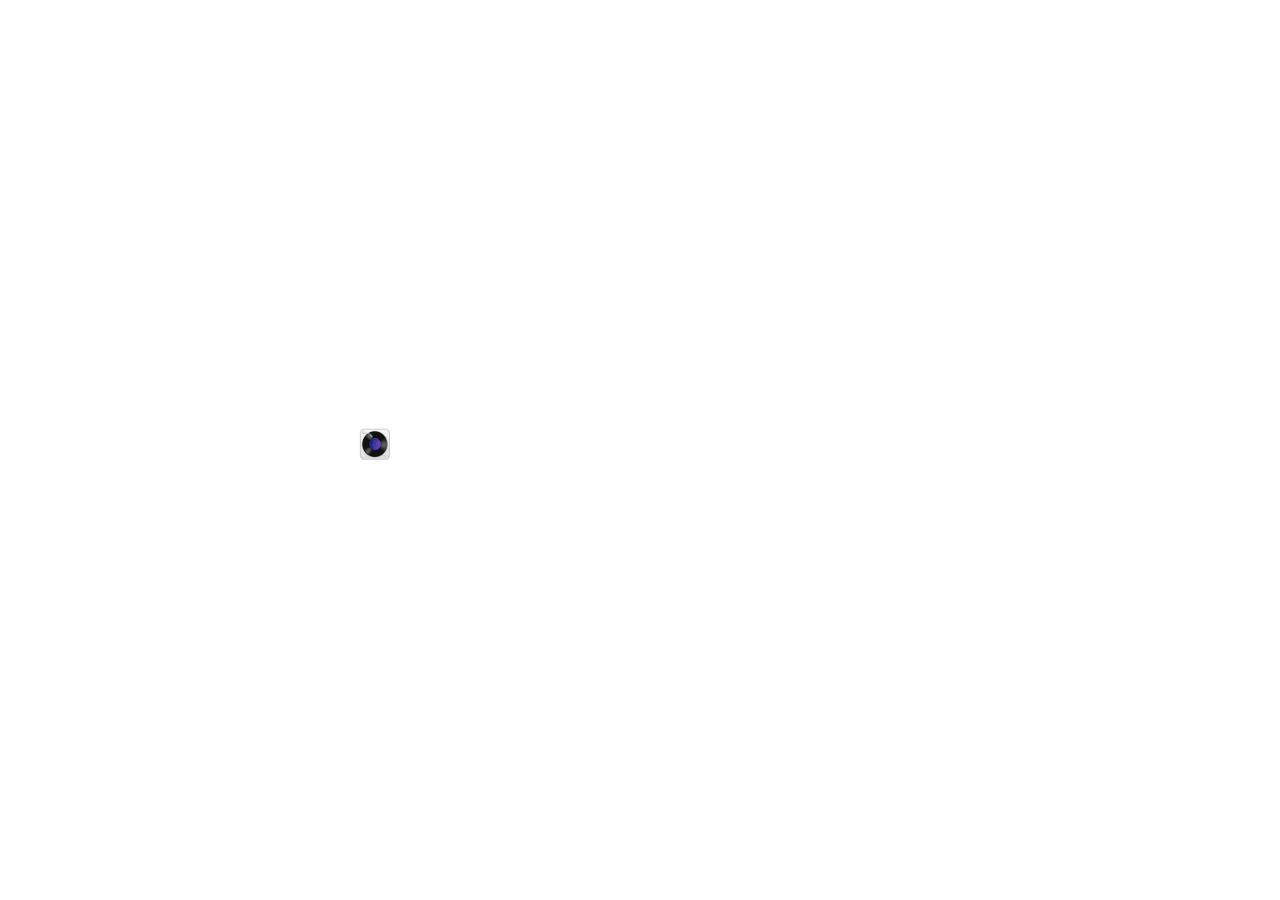
==== index.html @ 24d84445 "所得到的" ====
<!DOCTYPE html>
<html>
<head lang="en">
    <meta charset="UTF-8">
    <title>奏响X乐章 开启美好生活</title>
    <meta name="description" content="东风标致X008盛会 福利由你开启" />
    <meta name="viewport" content="width=device-width, initial-scale=1.0, maximum-scale=1.0, user-scalable=0,shrink-to-fit=no">
    <meta content="yes" name="apple-mobile-web-app-capable">
    <meta content="black" name="apple-mobile-web-app-status-bar-style">
    <meta content="telephone=no" name="format-detection">
    <meta name="msapplication-tap-highlight" content="no">
    <link rel="stylesheet" href="css/styleV02.min.css"/>
    <script>
        document.addEventListener("WeixinJSBridgeReady", function () {
            audioAutoPlay('musicStar');
        }, false);
    </script>
</head>
<body>
<img src="img/share-icon.jpg" style="width:0;height:0;position: absolute;left:0;top:0;" />
<div class="page-landscape" id="page-landscape">
    <h3>竖屏体验更佳！</h3>
</div>
<div id="page-box" class="page-box">
    <div id="animation_container" style="background-color:rgba(255, 255, 255, 1.00); ">
        <canvas id="canvas" width="" height="" style="position: absolute; display: block; background-color:rgba(255, 255, 255, 1.00);"></canvas>
        <div id="dom_overlay_container" style="pointer-events:none; overflow:hidden; width:750px; height:1206px; position: absolute; left: 0px; top: 0px; display: block;">
        </div>
    </div>
    <div class="page01" id="page01">
        <!--上面文字-->
        <div class="page-title" id="page-title">
            <img src="img/text.png" class="page01-title01" alt=""/>
            <em></em>
            <img src="img/text001.png" class="page01-title02 page01-title" alt=""/>
            <img src="img/text002.png" class="page01-title03 page01-title" alt=""/>
            <img src="img/text003.png" class="page01-title04 page01-title" alt=""/>
        </div>
        <!--大背景图-->
        <img src="img/x-p.png" alt=""  class="bgpuzzle" id="bgpuzzle" />
        <!--小装饰块-->
        <img src="img/p-left-no01.png" class="p-left-no01" alt=""/>
        <img src="img/p-left-no02.png" class="p-left-no02" alt=""/>
        <img src="img/p-left-01.png" class="p-left-01" alt=""/>
        <img src="img/p-left-02.png" class="p-left-02" alt=""/>
        <img src="img/p-right-no01.png" class="p-right-no01" alt=""/>
        <img src="img/p-right-01.png" class="p-right-01" alt=""/>
        <!--小块白色遮罩-->
        <img src="img/b-bg01.png" class="b-bg01" id="puzzle01" alt=""/>
        <img src="img/b-bg02.png" class="b-bg02" id="puzzle02" alt=""/>
        <img src="img/b-bg03.png" class="b-bg03" id="puzzle03" alt=""/>
        <!--底部文字-->
        <div class="bottom-title" id="bottom-title">
            <h2>向上拖拽完成拼图</h2>
            <p>美好乐章将为你唱响</p>
        </div>
        <!--小手-->
        <img src="img/hand.png" class="hand" alt=""/>
        <!--可拖动小块-->
        <img src="img/p-big-01.png" class="record01" id="moveicon01"/>
        <img src="img/p-big-02.png" class="record02" id="moveicon02"/>
        <img src="img/p-big-03.png" class="record03" id="moveicon03"/>

    </div>
    <!--活动信息页-->
    <div class="ending" id="ending">
        <img src="img/gogogo.jpg" alt="" class="go-bg"/>
        <img src="img/three.png" alt="" class="three"/>
        <img src="img/write0101.png" alt="" class="write01"/>
        <img src="img/write020202.png" alt="" class="write02"/>
        <img src="img/write0303.png" alt="" class="write03"/>
        <img src="img/join.png" alt="" class="join" id="join"/>
    </div>
    <!--注册页-->
    <div class="userEnd" id="userEnd">
        <div  class="userInfo-box" >
            <div class="input-title"><i><span>好</span>礼相送！预约试驾</i></div>
            <p class="userInfo-tip">即日起至2017年4月30日，凡在线成功填写预约试驾表单的用户，即有机会赢取精美好礼一份！</p>
            <img src="img/prize-img.png" alt="" />
            <ul class="input-form">
                <li>
                    <span class="firstspan">姓名</span>
                    <input type="text" id="username" name="username" placeholder="姓名"  maxlength=10 minlength=2 required="required" />
                </li>
                <li>
                    <span class="firstspan">手机</span>
                    <input type="tel" id="phone" name="phone" placeholder="手机" required="required" />
                </li>
                <li>
                    <span>试驾车型</span>
                    <select name="cartype" id="cartype">
                        <option value="-1">选择车型</option>
                        <option value="61">4008</option>
                        <option value="62">3008</option>
                        <option value="63">2008</option>
                    </select>
                    <em class="select-icon"></em>
                </li>
                <li class="province-city">
                    <select id="ddlProvince" name="ddlProvince" class="ddlProvince" title="省/00" >
                        <option value="-1">选择省份</option>
                    </select>
                    <em class="select-icon select-province"></em>
                    <select id="ddlCity" name="ddlCity" class="ddlCity">
                        <option value="-1">选择城市</option>
                    </select>
                    <em class="select-icon"></em>
                </li>
                <li>
                    <span>经销商</span>
                    <select id="agency" name="agency" >
                        <option value="-1">选择经销商</option>
                    </select>
                    <em class="select-icon"></em>
                </li>
            </ul>
            <div class="btn-userInfo"><p  id="btn-userInfo" >提&nbsp;&nbsp;&nbsp;交</p></div>
            <a id="rule-icon" >发奖及售后说明</a>
        </div>
        <div class="userInfo" id="actionRules">
            <div  class="action-rules">
                <span class="close"></span>
                <h2>发奖及售后说明:</h2>
                <h4>
                    1、即日起至2017年4月30日，预约试驾，填写完整个人信息，即有机会获得精美礼品，数量有限，发完为止。获奖名单在活动结束后统一公布，敬请期待。<br/>
                    2、所有礼品为电子卡，自活动结束之日起，60个工作日内以短信方式统一发放，还请务必填写真实姓名、联系电话，以便活动后发放电子兑换码。<br/>
                    3、活动结束后行圆汽车将与获奖网友联系，届时请您与我们核实获奖信息（获奖人姓名、手机号码）。<br/>
                    4、若活动结束后的60个工作日内，无法联系到您，且则视为您主动放弃获奖资格，奖品亦不予保留。<br/>
                    5、最终解私权归行圆汽车所有，如有疑问，请邮件至Service1@xingyuanauto.com邮箱，我们会第一时间为您解答。<br/>
                </h4>
            </div>
        </div>
        <div class="userInfo" id="prizeResult">
            <div class="prize-result">
                <span class="close"></span>
                <div class="prize-result-info">
                    <h1 class="notGet"><i>感谢您参与东风标致X008 SUV盛会活动</i></h1>
                    <p></p>
                </div>
            </div>
        </div>
        <div class="next-slide-icon" ></div>
    </div>
    <div class="btn-music open-music">
        <img src="img/music-open.png" class="open music" style="display: block;"/>
        <img src="img/music-close.png" class="clock music" style="display: none;"/>
    </div>
    <div class="load-page" id="loadingPage">
        <div class="img-load-now">
            <!--加载动画-->
            <div class="loading"></div>
            <div class="mask"><span id="img-loading-txt"></span></div>
        </div>
    </div>
</div>
<!--音乐-->
<audio src="video/startmusic.mp3" id="musicStar"  loop="loop" preload="auto" autoplay="autoplay"></audio>
<!--<audio src="video/FlyBoy000.mp3" id="musicEnd"  loop="loop" preload="auto" ></audio>-->
<audio src="video/game02.mp3" id="musicGame" preload="auto" ></audio>
<script src="js/jquery-1.8.3.min.js"></script>
<script src="js/createjs.js"></script>
<script src="js/yongle.js"></script>
<script src="js/init.min.js"></script>
<script src="js/city_dealer.js"></script>
<script src="js/province.min.js"></script>
<script src="js/style.js"></script>
<script src="https://h5.xingyuanauto.com/weixin_serve/jssdk/js/jweixin-1.0.0.js"></script>
<script src="js/wx_share.js"></script>
<script>
    function audioAutoPlay(id){
        var audio = document.getElementById(id),
                play = function(){
                    audio.play();
                    document.removeEventListener("touchstart",play, false);
                };
        audio.play();
        document.addEventListener("touchstart",play, false);
    }

    function gamePlay(){
        var musicGame = $('#musicGame')[0];
        musicGame.volume=0;
        musicGame.muted=true;
        var play = function(){
                    musicGame.play();
                    document.removeEventListener("touchstart",play, false);
                };
        musicGame.volume=0;
        musicGame.muted=true;
        musicGame.play();
        document.addEventListener("touchstart",play, false);
    }
    gamePlay();
    var isAppInside=/micromessenger/i.test(navigator.userAgent.toLowerCase())||/yixin/i.test(navigator.userAgent.toLowerCase());

</script>
</body>
</html>
---- css/styleV02.min.css ----
html,body,div,span,applet,object,iframe,h1,h2,h3,h4,h5,h6,p,blockquote,pre,a,abbr,acronym,address,big,cite,code,del,dfn,em,img,ins,kbd,q,s,samp,small,strike,strong,sub,sup,tt,var,b,u,i,center,dl,dt,dd,ol,ul,li,fieldset,form,label,legend,table,caption,tbody,tfoot,thead,tr,th,td,article,aside,canvas,details,embed,figure,figcaption,footer,header,menu,nav,output,ruby,section,summary,time,mark,audio,video{margin:0;padding:0;border:0;font:inherit;}body{font-family:Arial,"STHeiti",Helvetica,sans-serif;background:#fff;font-size:14px;height:100%;max-width:750px;min-width:20pc;line-height:1.5;-webkit-tap-highlight-color:transparent;}table{border-collapse:collapse;border-spacing:0;}fieldset,img{border:0;}legend{display:none;}address,caption,cite,code,dfn,em,strong,th,var{font-style:normal;font-weight:normal;}ol,ul{list-style:none;}caption,th{text-align:left;}h1,h2,h3,h4,h5,h6{font-size:100%;font-weight:normal;}q:before,q:after{content:'';}abbr,acronym{border:0;}html{-webkit-text-size-adjust:none;width:100%;height:100%;}input[type="text"],input[type="button"],input[type="submit"],input[type="search"]{-webkit-appearance:none;border-radius:0;}html,body{position:relative;color:#333;}.page-box{width:100%;height:100%;overflow:hidden;position:relative;background:#fff;}.load-page{width:100%;height:100%;position:absolute;left:0;top:0;z-index:999;background-color:#fff;}.load-page .img-load-now{width:1.89333333rem;height:2.66666667rem;position:absolute;left:50%;top:50%;transform:translate(-50%,-50%);-webkit-transform:translate(-50%,-50%);text-align:center;}.load-page .img-load-now .loading{background-image:url(../img/loading.gif);background-size:1.89333333rem 1.90666667rem;width:1.89333333rem;height:1.90666667rem;margin-bottom:.26666667rem;}.load-page .img-load-now span{font-size:.29333333rem;}.page-landscape{width:100%;height:100%;position:absolute;left:0;top:0;background:#fff;display:none;}.page-landscape h3{font-size:.42666667rem;text-align:center;position:absolute;left:50%;top:50%;transform:translate(-50%,-50%);-webkit-transform:translate(-50%,-50%);}.btn-music{width:.88rem;height:.88rem;background:rgba(0,0,0,0.3);border-radius:50%;position:absolute;top:1.52rem;right:.48rem;z-index:999;}.music{width:100%;height:100%;}@-webkit-keyframes music-btn{form{-webkit-transform:rotateZ(0deg);transform:rotateZ(0deg);}to{-webkit-transform:rotateZ(360deg);transform:rotateZ(360deg);}}@keyframes music-btn{form{-webkit-transform:rotateZ(0deg);transform:rotateZ(0deg);}to{-webkit-transform:rotateZ(360deg);transform:rotateZ(360deg);}}.ending{background:#1a1f20;width:100%;height:100%;position:absolute;left:0;top:0;display:none;}.ending .go-bg{width:100%;height:8.89333333rem;position:absolute;left:0;top:0;}.ending .three{width:8.33333333rem;height:.65333333rem;position:absolute;left:.83333333rem;bottom:10.22666667rem;opacity:0;}.ending img.three-show{animation:threeShow .4s ease-in forwards;-webkit-animation:threeShow .4s ease-in forwards;}@keyframes threeShow{0%{opacity:0;}100%{opacity:1;}}.ending .write01{width:8.16rem;height:1.94666667rem;position:absolute;left:.92rem;bottom:8.28rem;opacity:0;}.ending .write02{width:8.16rem;height:2.36rem;position:absolute;left:.92rem;bottom:5.70666667rem;opacity:0;}.ending .write03{width:8.16rem;height:3.34666667rem;position:absolute;left:.92rem;bottom:2.13333333rem;opacity:0;}.ending .write01-fadeIn{animation:fadeIn .7s ease .4s forwards;-webkit-animation:fadeIn .7s ease .4s forwards;}.ending .write02-fadeIn{animation:fadeIn .8s ease .6s forwards;-webkit-animation:fadeIn .8s ease .6s forwards;}.ending .write03-fadeIn{animation:fadeIn .8s ease .95s forwards;-webkit-animation:fadeIn .8s ease .95s forwards;}@keyframes fadeIn{0%,60%,75%,90%,100%{-webkit-transition-timing-function:cubic-bezier(0.215,0.61,0.355,1);transition-timing-function:cubic-bezier(0.215,0.61,0.355,1);}0%{opacity:0;-webkit-transform:translate(20rem,0);transform:translate(20rem,0);}60%{opacity:1;-webkit-transform:translate(-0.66666667rem,0);transform:translate(-0.66666667rem,0);}75%{-webkit-transform:translate(0.26666667rem,0);transform:translate(0.26666667rem,0);}90%{-webkit-transform:translate(-0.13333333rem,0);transform:translate(-0.13333333rem,0);}100%{opacity:1;-webkit-transform:none;-ms-transform:none;transform:none;}}@-webkit-keyframes fadeIn{0%,60%,75%,90%,100%{-webkit-transition-timing-function:cubic-bezier(0.215,0.61,0.355,1);transition-timing-function:cubic-bezier(0.215,0.61,0.355,1);}0%{opacity:0;-webkit-transform:translate(20rem,0);transform:translate(20rem,0);}60%{opacity:1;-webkit-transform:translate(-0.66666667rem,0);transform:translate(-0.66666667rem,0);}75%{-webkit-transform:translate(0.26666667rem,0);transform:translate(0.26666667rem,0);}90%{-webkit-transform:translate(-0.13333333rem,0);transform:translate(-0.13333333rem,0);}100%{opacity:1;-webkit-transform:none;-ms-transform:none;transform:none;}}@-moz-keyframes fadeIn{0%,60%,75%,90%,100%{-webkit-transition-timing-function:cubic-bezier(0.215,0.61,0.355,1);transition-timing-function:cubic-bezier(0.215,0.61,0.355,1);}0%{opacity:0;-webkit-transform:translate(20rem,0);transform:translate(20rem,0);}60%{opacity:1;-webkit-transform:translate(-0.66666667rem,0);transform:translate(-0.66666667rem,0);}75%{-webkit-transform:translate(0.26666667rem,0);transform:translate(0.26666667rem,0);}90%{-webkit-transform:translate(-0.13333333rem,0);transform:translate(-0.13333333rem,0);}100%{opacity:1;-webkit-transform:none;-ms-transform:none;transform:none;}}@-o-keyframes fadeIn{0%,60%,75%,90%,100%{-webkit-transition-timing-function:cubic-bezier(0.215,0.61,0.355,1);transition-timing-function:cubic-bezier(0.215,0.61,0.355,1);}0%{opacity:0;-webkit-transform:translate(20rem,0);transform:translate(20rem,0);}60%{opacity:1;-webkit-transform:translate(-0.66666667rem,0);transform:translate(-0.66666667rem,0);}75%{-webkit-transform:translate(0.26666667rem,0);transform:translate(0.26666667rem,0);}90%{-webkit-transform:translate(-0.13333333rem,0);transform:translate(-0.13333333rem,0);}100%{opacity:1;-webkit-transform:none;-ms-transform:none;transform:none;}}.ending .join{width:4.74666667rem;height:1.33333333rem;position:absolute;left:2.62666667rem;bottom:.61333333rem;opacity:0;}.ending .join-bounceIn{animation:bounceIn .5s ease 1.6s forwards;-webkit-animation:bounceIn .5s ease 1.6s forwards;}.ending .join-click{opacity:1;animation:joinClick 4s ease infinite;-webkit-animation:joinClick 4s ease infinite;}@keyframes bounceIn{0%,20%,40%,60%,80%,100%{-webkit-transition-timing-function:cubic-bezier(0.215,0.61,0.355,1);transition-timing-function:cubic-bezier(0.215,0.61,0.355,1);}0%{opacity:0;-webkit-transform:scale(0.3);transform:scale(0.3);}20%{-webkit-transform:scale(1.1);transform:scale(1.1);}40%{-webkit-transform:scale(0.9);transform:scale(0.9);}60%{opacity:1;-webkit-transform:scale(1.03);transform:scale(1.03);}80%{-webkit-transform:scale(0.97);transform:scale(0.97);}100%{opacity:1;-webkit-transform:scale(1);transform:scale(1);}}@-webkit-keyframes bounceIn{0%,20%,40%,60%,80%,100%{-webkit-transition-timing-function:cubic-bezier(0.215,0.61,0.355,1);transition-timing-function:cubic-bezier(0.215,0.61,0.355,1);}0%{opacity:0;-webkit-transform:scale(0.3);transform:scale(0.3);}20%{-webkit-transform:scale(1.1);transform:scale(1.1);}40%{-webkit-transform:scale(0.9);transform:scale(0.9);}60%{opacity:1;-webkit-transform:scale(1.03);transform:scale(1.03);}80%{-webkit-transform:scale(0.97);transform:scale(0.97);}100%{opacity:1;-webkit-transform:scale(1);transform:scale(1);}}@-moz-keyframes bounceIn{0%,20%,40%,60%,80%,100%{-webkit-transition-timing-function:cubic-bezier(0.215,0.61,0.355,1);transition-timing-function:cubic-bezier(0.215,0.61,0.355,1);}0%{opacity:0;-webkit-transform:scale(0.3);transform:scale(0.3);}20%{-webkit-transform:scale(1.1);transform:scale(1.1);}40%{-webkit-transform:scale(0.9);transform:scale(0.9);}60%{opacity:1;-webkit-transform:scale(1.03);transform:scale(1.03);}80%{-webkit-transform:scale(0.97);transform:scale(0.97);}100%{opacity:1;-webkit-transform:scale(1);transform:scale(1);}}@-o-keyframes bounceIn{0%,20%,40%,60%,80%,100%{-webkit-transition-timing-function:cubic-bezier(0.215,0.61,0.355,1);transition-timing-function:cubic-bezier(0.215,0.61,0.355,1);}0%{opacity:0;-webkit-transform:scale(0.3);transform:scale(0.3);}20%{-webkit-transform:scale(1.1);transform:scale(1.1);}40%{-webkit-transform:scale(0.9);transform:scale(0.9);}60%{opacity:1;-webkit-transform:scale(1.03);transform:scale(1.03);}80%{-webkit-transform:scale(0.97);transform:scale(0.97);}100%{opacity:1;-webkit-transform:scale(1);transform:scale(1);}}@keyframes joinClick{0%{-webkit-transform:scale(1);transform:scale(1);}2.5%,5%{-webkit-transform:scale(0.95) rotate3d(0,0,1,-2deg);transform:scale(0.95) rotate3d(0,0,1,-2deg);}7.5%,12.5%,17.5%,22.5%{-webkit-transform:scale(1.05) rotate3d(0,0,1,2deg);transform:scale(1.05) rotate3d(0,0,1,2deg);}10%,15%,20%{-webkit-transform:scale(1.05) rotate3d(0,0,1,-2deg);transform:scale(1.05) rotate3d(0,0,1,-2deg);}25%{-webkit-transform:scale(1);transform:scale(1);}100%{-webkit-transform:scale(1);transform:scale(1);}}@-webkit-keyframes joinClick{0%{-webkit-transform:scale(1);transform:scale(1);}2.5%,5%{-webkit-transform:scale(0.95) rotate3d(0,0,1,-2deg);transform:scale(0.95) rotate3d(0,0,1,-2deg);}7.5%,12.5%,17.5%,22.5%{-webkit-transform:scale(1.05) rotate3d(0,0,1,2deg);transform:scale(1.05) rotate3d(0,0,1,2deg);}10%,15%,20%{-webkit-transform:scale(1.05) rotate3d(0,0,1,-2deg);transform:scale(1.05) rotate3d(0,0,1,-2deg);}25%{-webkit-transform:scale(1);transform:scale(1);}100%{-webkit-transform:scale(1);transform:scale(1);}}ul{list-style:none;}input,select{border:0;outline:none;appearance:none;-moz-appearance:none;-webkit-appearance:none;}.userEnd{width:100%;height:100%;position:absolute;left:0;bottom:0;background:#fff;display:none;}.userInfo-box{box-sizing:border-box;-webkit-box-sizing:border-box;width:8.18666667rem;height:13.54666667rem;background:#fff;position:absolute;left:50%;top:50%;transform:translate(-50%,-50%);-webkit-transform:translate(-50%,-50%);}.userInfo-box .input-title{color:#fff;background:#2b69b6;font-size:.6rem;padding-left:.33333333rem;font-family:'方正兰亭黑简�?';font-style:italic;-webkit-clip-path:polygon(0% 0,100% 0,96% 100%,0% 100%);clip-path:polygon(0% 0,100% 0,96% 100%,0% 100%);margin-bottom:.26666667rem;}.userInfo-box .input-title span{font-size:.74666667rem;}.userInfo-box .userInfo-tip{font-size:.29333333rem;margin-bottom:.26666667rem;}.userInfo-box img{width:100%;margin-bottom:.53333333rem;}.userInfo-box .input-form{box-sizing:border-box;width:100%;}.userInfo-box .input-form li.red{border:1px solid #c01c1c;}.userInfo-box .input-form li{box-sizing:border-box;border:1px solid #A0A0A0;width:100%;height:.77333333rem;margin-bottom:.24rem;font-size:.29333333rem;position:relative;}.userInfo-box .input-form li em.select-icon{width:.21333333rem;height:.16rem;background:#666;-webkit-clip-path:polygon(50% 100%,0 0,100% 0);clip-path:polygon(50% 100%,0 0,100% 0);position:absolute;right:.16rem;top:50%;transform:translate(0,-50%);-webkit-transform:translate(0,-50%);}.userInfo-box .input-form li span{color:#fff;position:absolute;left:-1px;top:-1px;width:1.66666667rem;height:.77333333rem;line-height:.77333333rem;text-align:center;background:#2b69b6;}.userInfo-box .input-form li input{padding-left:1.73333333rem;box-sizing:border-box;width:100%;height:100%;}.userInfo-box .input-form li select{float:right;padding-left:1.73333333rem;box-sizing:border-box;width:100%;height:100%;background:transparent;border-radius:0;color:#999;}.userInfo-box .input-form li select.changed{color:#333;}.userInfo-box .input-form li.province-city{border:0;width:100%;}.userInfo-box .input-form li.province-city select.ddlProvince{float:left;box-sizing:border-box;padding-left:.10666667rem;width:3.93333333rem;height:.77333333rem;border:1px solid #A0A0A0;}.userInfo-box .input-form li.province-city select.ddlCity{padding-left:.10666667rem;float:right;box-sizing:border-box;width:3.93333333rem;height:.77333333rem;border:1px solid #A0A0A0;}.userInfo-box .input-form li.province-city em.select-province{left:3.52rem;}.userInfo-box .input-form li.province-city:after{content:'';display:none;clear:both;}.userInfo-box .btn-userInfo{box-sizing:border-box;float:right;width:8.12rem;margin-top:.48rem;height:.66666667rem;line-height:.66666667rem;margin-bottom:.48rem;position:relative;}.userInfo-box .btn-userInfo p{position:absolute;top:0;right:1.52rem;width:5.28rem;height:100%;color:#336fb9;font-size:.34666667rem;text-align:center;border:solid #336fb9 1.5px;}.userInfo-box a#rule-icon{float:right;text-align:right;width:8.12rem;font-size:.26666667rem;color:#434343;text-decoration:underline;}.userInfo{text-align:left;display:none;background:rgba(0,0,0,0.6);width:100%;height:100%;box-sizing:border-box;position:absolute;left:0;bottom:0;}.action-rules{padding-top:1.06666667rem;padding-left:.46666667rem;padding-right:.46666667rem;box-sizing:border-box;position:relative;width:7.76rem;height:12.6rem;top:50%;left:50%;transform:translate(-50%,-50%);-webkit-transform:translate(-50%,-50%);background:#fff;overflow:hidden;border:solid #E9E9E9 1px;-webkit-box-shadow:0 0 7px #000;-moz-box-shadow:0 0 7px #000;box-shadow:0 0 7px #000;border-radius:8px;}.action-rules #close-rules{position:absolute;top:5px;right:5px;}.action-rules h2{font-size:.37333333rem;margin-bottom:.2rem;color:#000;}.action-rules h4{font-size:.32rem;color:#242424;line-height:180%;}.close{position:absolute;top:5px;right:5px;background-image:url(../img/close-icon.png);width:.44rem;height:.44rem;background-size:.44rem .44rem;}.prize-result{box-sizing:border-box;width:7.46666667rem;height:4.46666667rem;position:absolute;top:50%;left:50%;transform:translate(-50%,-50%);-webkit-transform:translate(-50%,-50%);background:#fff;}.prize-result .prize-result-info{box-sizing:border-box;position:absolute;width:100%;padding:.86666667rem;top:50%;left:50%;transform:translate(-50%,-50%);-webkit-transform:translate(-50%,-50%);}.prize-result .prize-result-info h1{font-size:.42666667rem;text-align:center;}.prize-result .prize-result-info h1 i{display:inline-block;border-bottom:1px solid #B28850;padding-bottom:.33333333rem;margin-bottom:.1874063rem;font-style:italic;font-weight:500;}.prize-result .prize-result-info p{font-size:.32rem;text-align:center;}.prize-result .prize-result-info .get{color:#890606;}.prize-result .prize-result-info .notGet{color:#2B69B6;}.page01{width:7.98666667rem;height:14.93333333rem;position:absolute;left:50%;top:50%;transform:translate(-50%,-50%);-webkit-transform:translate(-50%,-50%);margin-top:.30666667rem;}.page01 .page-title{width:2.92rem;height:.85333333rem;position:absolute;left:50%;top:0;transform:translate(-50%,0);-webkit-transform:translate(-50%,0);overflow:hidden;}.page01 .page-title em{width:.02666667rem;height:.85333333rem;position:absolute;left:3.37333333rem;top:0;background:#626365;}.page01 .page-title .page01-title01{width:2.92rem;height:.85333333rem;position:absolute;left:0;top:0;}.page01 .page-title .page01-title{width:2.69333333rem;height:.85333333rem;position:absolute;left:3.65333333rem;top:0;}.page01 .page-title .page01-title03,.page01 .page-title .page01-title04{opacity:0;transition:all 1.5s ease;-webkit-transition:all 1.5s ease;}.page01 .page-title .title-show{opacity:1;}.page01 .move-title{width:6.42666667rem;transition:all .5s ease-out;}.page01 .bottom-title{text-align:center;width:100%;height:.90666667rem;position:absolute;left:0;bottom:.98666667rem;}.page01 .bottom-title h2{font-size:.37333333rem;font-weight:600;}.page01 .bottom-title p{font-size:.32rem;font-weight:normal;}.page01 .hand{width:.56rem;height:.78666667rem;position:absolute;left:3.71333333rem;bottom:0;animation:handmove 1s ease 0s infinite;-webkit-animation:handmove 1s ease 0s infinite;}@keyframes handmove{0%{-webkit-transform:translateX(0) translateY(0);transform:translateX(0) translateY(0);}100%{-webkit-transform:translateX(0) translateY(0.26666667rem);transform:translateX(0) translateY(0.26666667rem);}}@-webkit-keyframes handmove{0%{-webkit-transform:translateX(0) translateY(0);transform:translateX(0) translateY(0);}100%{-webkit-transform:translateX(0) translateY(0.26666667rem);transform:translateX(0) translateY(0.26666667rem);}}.page01 .bgpuzzle{width:7.58666667rem;height:7.94666667rem;position:absolute;left:50%;top:1.6rem;transform:translate(-50%,0);-webkit-transform:translate(-50%,0);}.page01 .record01{width:1.96rem;height:1.52rem;position:absolute;left:.44rem;top:10.53333333rem;}.page01 .record02{width:1.96rem;height:1.52rem;position:absolute;left:3.01333333rem;top:10.53333333rem;}.page01 .record03{width:1.96rem;height:1.52rem;position:absolute;right:.44rem;top:10.53333333rem;}.page01 .b-bg01{width:.6rem;height:.45333333rem;position:absolute;left:5.38666667rem;top:3.98666667rem;}.page01 .b-bg02{width:.6rem;height:.45333333rem;position:absolute;left:3.46666667rem;top:5.09333333rem;}.page01 .b-bg03{width:.6rem;height:.45333333rem;position:absolute;left:1.97333333rem;top:7.4rem;}.page01 .p-left-01{width:.73333333rem;height:.70666667rem;position:absolute;left:.93333333rem;top:2.13333333rem;}.page01 .p-left-02{width:.73333333rem;height:.72rem;position:absolute;left:1.68rem;top:2.57333333rem;}.page01 .p-left-no01{width:.64rem;height:.49333333rem;position:absolute;left:1.10666667rem;top:2.77333333rem;}.page01 .p-left-no02{width:.64rem;height:.49333333rem;position:absolute;left:1.49333333rem;top:3.17333333rem;}.page01 .p-right-no01{width:.45333333rem;height:.6rem;position:absolute;left:6.24rem;top:8.14666667rem;}.page01 .p-right-01{width:.76rem;height:.65333333rem;position:absolute;left:6.56rem;top:8.6rem;}.page01 .left01{animation:left01 1.2s .8s ease-in forwards;-webkit-animation:left01 1.2s .8s ease-in forwards;}.page01 .left02{animation:left02 1.2s .8s ease-in forwards;-webkit-animation:left02 1.2s .8s ease-in forwards;}.page01 .right01{animation:right01 1.2s .8s ease-in forwards;-webkit-animation:right01 1.2s .8s ease-in forwards;}@keyframes left01{0%{left:.93333333rem;top:2.13333333rem;opacity:1;}40%{opacity:1;}60%{left:1.44rem;top:3.17333333rem;transform:rotateZ(-30deg);-webkit-transform:rotateZ(-30deg);}100%{opacity:0;left:1.44rem;top:3.17333333rem;transform:rotateZ(-30deg);-webkit-transform:rotateZ(-30deg);}}@-webkit-keyframes left01{0%{left:.93333333rem;top:2.13333333rem;opacity:1;}40%{opacity:1;}60%{left:1.44rem;top:3.17333333rem;transform:rotateZ(-30deg);-webkit-transform:rotateZ(-30deg);}100%{opacity:0;left:1.44rem;top:3.17333333rem;transform:rotateZ(-30deg);-webkit-transform:rotateZ(-30deg);}}@keyframes left02{0%{left:1.68rem;top:2.57333333rem;opacity:1;}40%{opacity:1;}60%{left:1.06666667rem;top:2.66666667rem;transform:rotateZ(30deg);-webkit-transform:rotateZ(30deg);}100%{opacity:0;left:1.06666667rem;top:2.66666667rem;transform:rotateZ(30deg);-webkit-transform:rotateZ(30deg);}}@-webkit-keyframes left02{0%{left:1.68rem;top:2.57333333rem;opacity:1;}40%{opacity:1;}60%{left:1.06666667rem;top:2.66666667rem;transform:rotateZ(30deg);-webkit-transform:rotateZ(30deg);}100%{opacity:0;left:1.06666667rem;top:2.66666667rem;transform:rotateZ(30deg);-webkit-transform:rotateZ(30deg);}}@-webkit-keyframes right01{0%{left:6.56rem;top:8.6rem;opacity:1;}40%{opacity:1;}60%{left:6.02666667rem;top:8.16rem;transform:rotateZ(75deg);-webkit-transform:rotateZ(75deg);}100%{opacity:0;left:6.02666667rem;top:8.16rem;transform:rotateZ(75deg);-webkit-transform:rotateZ(75deg);}}@keyframes right01{0%{left:6.56rem;top:8.6rem;opacity:1;}40%{opacity:1;}60%{left:6.02666667rem;top:8.16rem;transform:rotateZ(75deg);-webkit-transform:rotateZ(75deg);}100%{opacity:0;left:6.02666667rem;top:8.16rem;transform:rotateZ(75deg);-webkit-transform:rotateZ(75deg);}}@-webkit-keyframes right01{0%{left:6.56rem;top:8.6rem;opacity:1;}40%{opacity:1;}60%{left:6.02666667rem;top:8.16rem;transform:rotateZ(75deg);-webkit-transform:rotateZ(75deg);}100%{opacity:0;left:6.02666667rem;top:8.16rem;transform:rotateZ(75deg);-webkit-transform:rotateZ(75deg);}}#animation_container{position:absolute;margin:auto;left:50%;top:50%;transform:translate(-50%,-50%);-webkit-transform:translate(-50%,-50%);display:none;}#animation_container #canvas{position:absolute;left:0;top:0;}
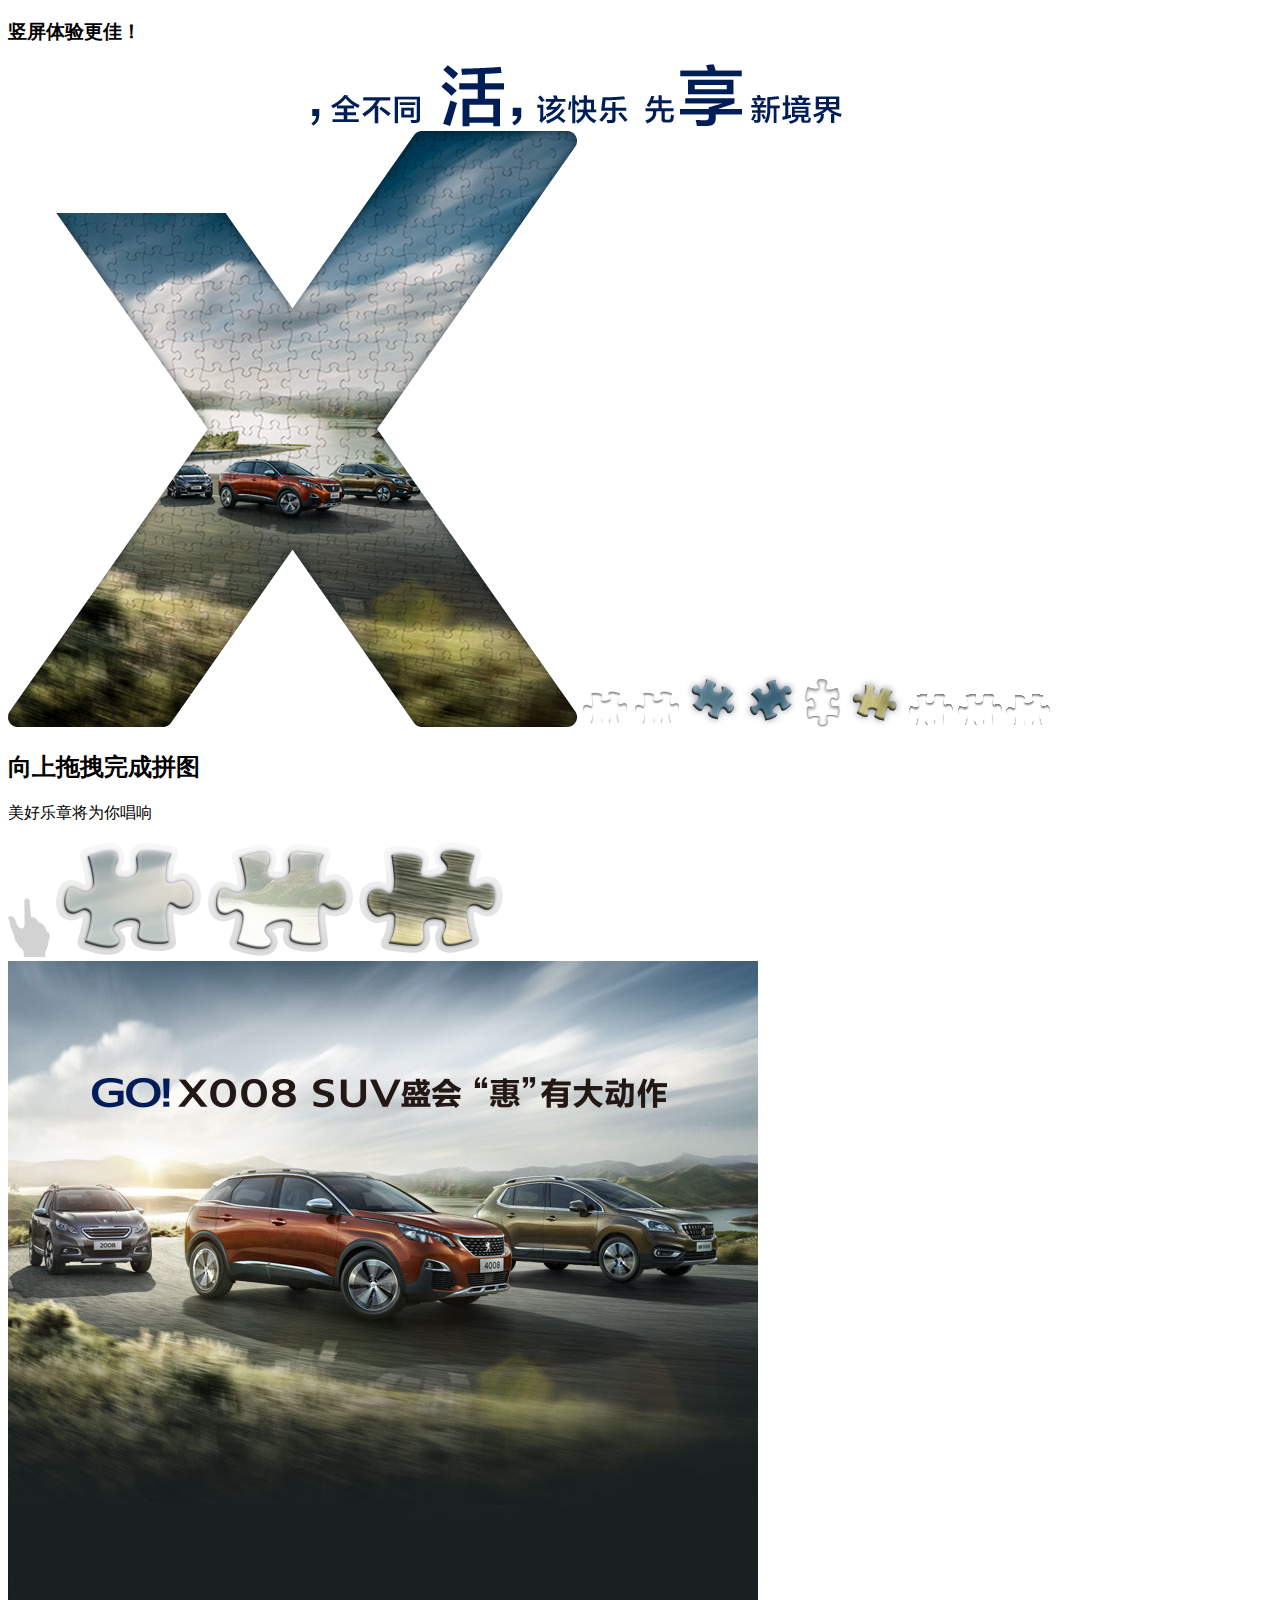
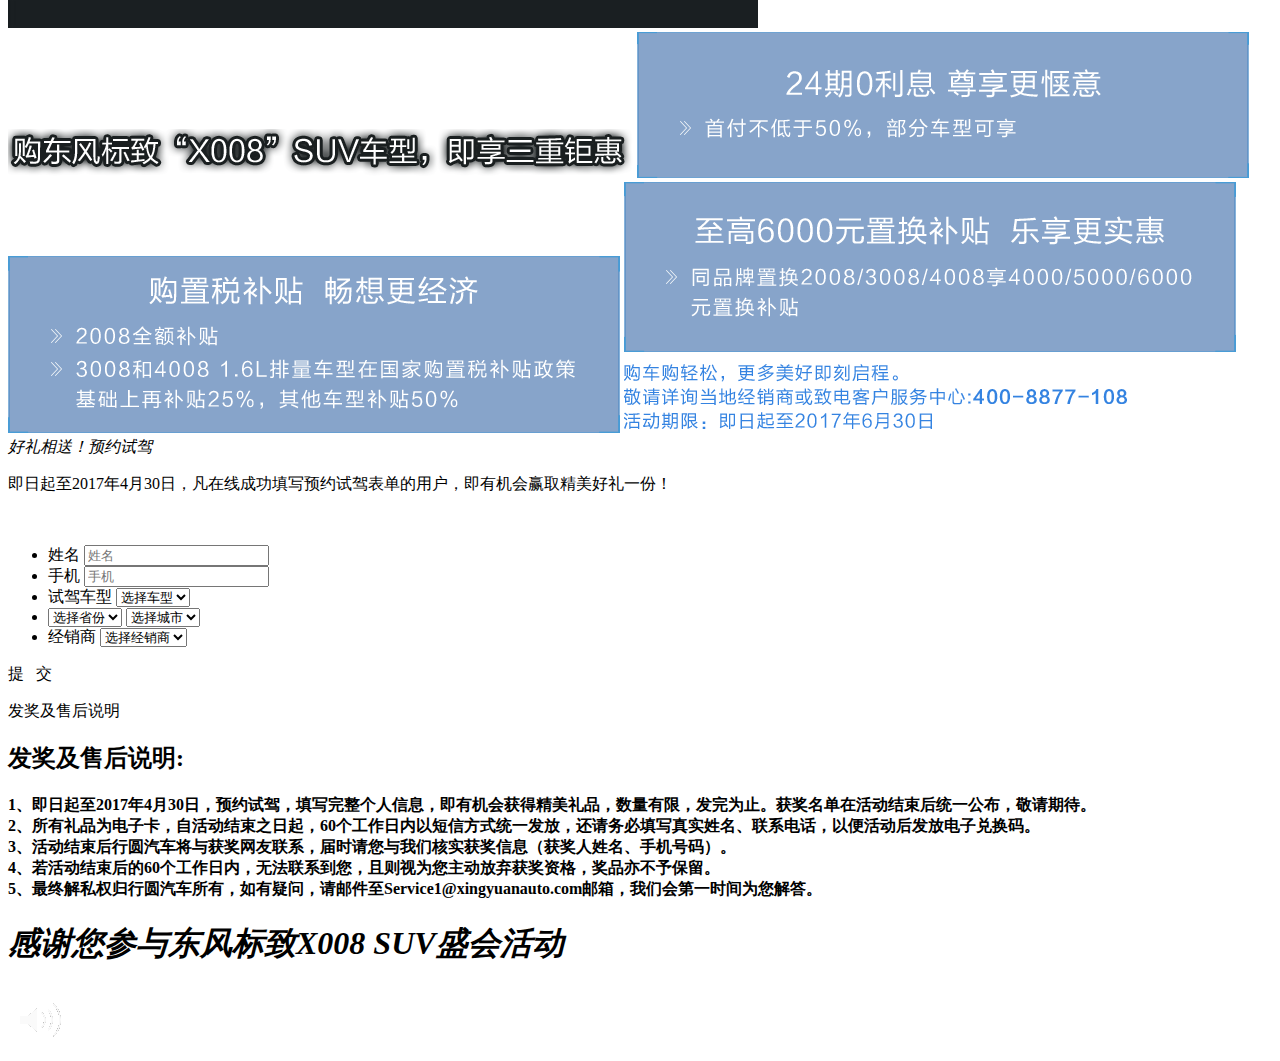
==== commit da22afac: "二人" ====
--- a/index.html
+++ b/index.html
@@ -10,6 +10,15 @@
     <meta content="telephone=no" name="format-detection">
     <meta name="msapplication-tap-highlight" content="no">
     <link rel="stylesheet" href="css/styleV02.min.css"/>
+    <script>
+        var _hmt = _hmt || [];
+        (function() {
+            var hm = document.createElement("script");
+            hm.src = "https://hm.baidu.com/hm.js?fdf0d2736b81bcae38aee0a100352a30";
+            var s = document.getElementsByTagName("script")[0];
+            s.parentNode.insertBefore(hm, s);
+        })();
+    </script>
     <script>
         document.addEventListener("WeixinJSBridgeReady", function () {
             audioAutoPlay('musicStar');
@@ -155,7 +164,6 @@
 </div>
 <!--音乐-->
 <audio src="video/startmusic.mp3" id="musicStar"  loop="loop" preload="auto" autoplay="autoplay"></audio>
-<!--<audio src="video/FlyBoy000.mp3" id="musicEnd"  loop="loop" preload="auto" ></audio>-->
 <audio src="video/game02.mp3" id="musicGame" preload="auto" ></audio>
 <script src="js/jquery-1.8.3.min.js"></script>
 <script src="js/createjs.js"></script>
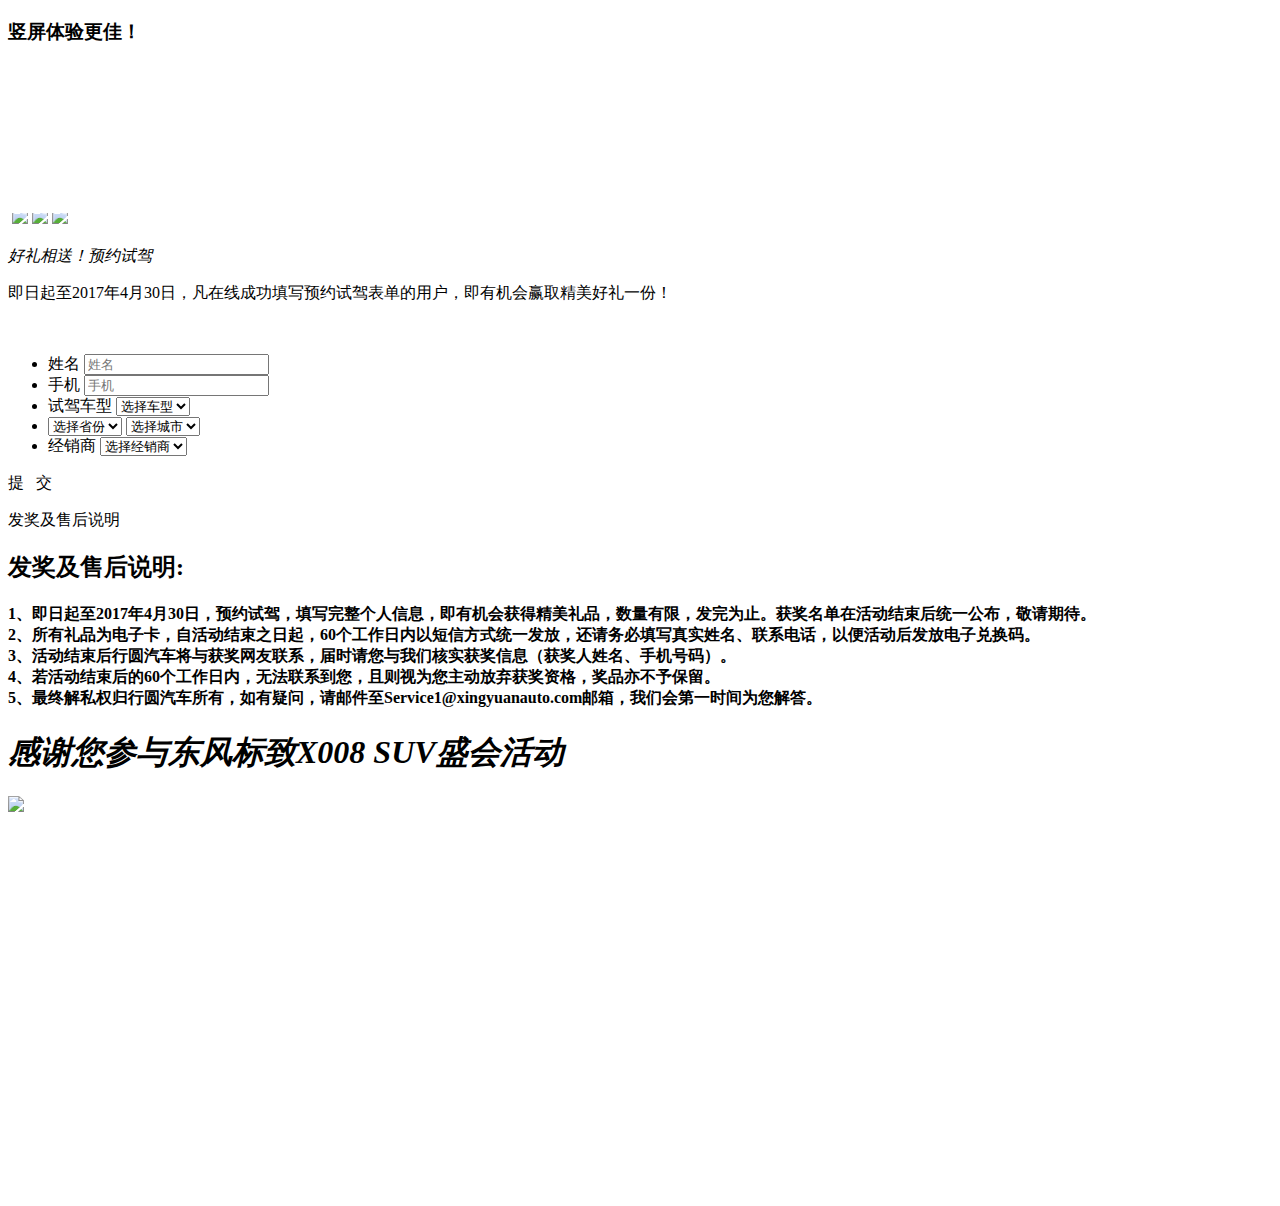
==== commit 0e219296: "单独该广告" ====
--- a/index.html
+++ b/index.html
@@ -9,6 +9,7 @@
     <meta content="black" name="apple-mobile-web-app-status-bar-style">
     <meta content="telephone=no" name="format-detection">
     <meta name="msapplication-tap-highlight" content="no">
+     <base href="htttps://h5cdn.xingyuanauto.com/">
     <link rel="stylesheet" href="css/styleV02.min.css"/>
     <script>
         var _hmt = _hmt || [];
--- a/css/styleV02.min.css
+++ b/css/styleV02.min.css
@@ -0,0 +1 @@
+a,abbr,acronym,address,applet,article,aside,audio,b,big,blockquote,body,canvas,caption,center,cite,code,dd,del,details,dfn,div,dl,dt,em,embed,fieldset,figcaption,figure,footer,form,h1,h2,h3,h4,h5,h6,header,html,i,iframe,img,ins,kbd,label,legend,li,mark,menu,nav,object,ol,output,p,pre,q,ruby,s,samp,section,small,span,strike,strong,sub,summary,sup,table,tbody,td,tfoot,th,thead,time,tr,tt,u,ul,var,video{margin:0;padding:0;border:0;font:inherit}body{font-family:Arial,STHeiti,Helvetica,sans-serif;background:#fff;font-size:14px;height:100%;max-width:750px;min-width:20pc;line-height:1.5;-webkit-tap-highlight-color:transparent}table{border-collapse:collapse;border-spacing:0}fieldset,img{border:0}legend{display:none}address,caption,cite,code,dfn,em,strong,th,var{font-style:normal;font-weight:400}ol,ul{list-style:none}caption,th{text-align:left}h1,h2,h3,h4,h5,h6{font-size:100%;font-weight:400}q:after,q:before{content:''}abbr,acronym{border:0}html{-webkit-text-size-adjust:none;width:100%;height:100%}input[type=button],input[type=search],input[type=submit],input[type=text]{-webkit-appearance:none;border-radius:0}body,html{position:relative;color:#333}.page-box{width:100%;height:100%;overflow:hidden;position:relative;background:#fff}.load-page{width:100%;height:100%;position:absolute;left:0;top:0;z-index:999;background-color:#fff}.load-page .img-load-now{width:1.89333333rem;height:2.66666667rem;position:absolute;left:50%;top:50%;transform:translate(-50%,-50%);-webkit-transform:translate(-50%,-50%);text-align:center}.load-page .img-load-now .loading{background-image:url(../img/loading.gif);background-size:1.89333333rem 1.90666667rem;width:1.89333333rem;height:1.90666667rem;margin-bottom:.26666667rem}.load-page .img-load-now span{font-size:.29333333rem}.page-landscape{width:100%;height:100%;position:absolute;left:0;top:0;background:#fff;display:none}.page-landscape h3{font-size:.42666667rem;text-align:center;position:absolute;left:50%;top:50%;transform:translate(-50%,-50%);-webkit-transform:translate(-50%,-50%)}.btn-music{width:.88rem;height:.88rem;background:rgba(0,0,0,.3);border-radius:50%;position:absolute;top:1.52rem;right:.48rem;z-index:999}.music{width:100%;height:100%}@-webkit-keyframes music-btn{form{-webkit-transform:rotateZ(0);transform:rotateZ(0)}to{-webkit-transform:rotateZ(360deg);transform:rotateZ(360deg)}}@keyframes music-btn{form{-webkit-transform:rotateZ(0);transform:rotateZ(0)}to{-webkit-transform:rotateZ(360deg);transform:rotateZ(360deg)}}.ending{background:#1a1f20;width:100%;height:100%;position:absolute;left:0;top:0;display:none}.ending .go-bg{width:100%;height:8.89333333rem;position:absolute;left:0;top:0}.ending .three{width:8.33333333rem;height:.65333333rem;position:absolute;left:.83333333rem;bottom:10.22666667rem;opacity:0}.ending img.three-show{animation:threeShow .4s ease-in forwards;-webkit-animation:threeShow .4s ease-in forwards}@keyframes threeShow{0%{opacity:0}100%{opacity:1}}@-webkit-keyframes threeShow{0%{opacity:0}100%{opacity:1}}.ending .write01{width:8.16rem;height:1.94666667rem;position:absolute;left:.92rem;bottom:8.28rem;opacity:0}.ending .write02{width:8.16rem;height:2.36rem;position:absolute;left:.92rem;bottom:5.70666667rem;opacity:0}.ending .write03{width:8.16rem;height:3.34666667rem;position:absolute;left:.92rem;bottom:2.13333333rem;opacity:0}.ending .write01-fadeIn{animation:fadeIn .7s ease .4s forwards;-webkit-animation:fadeIn .7s ease .4s forwards}.ending .write02-fadeIn{animation:fadeIn .8s ease .6s forwards;-webkit-animation:fadeIn .8s ease .6s forwards}.ending .write03-fadeIn{animation:fadeIn .8s ease .95s forwards;-webkit-animation:fadeIn .8s ease .95s forwards}@keyframes fadeIn{0%,100%,60%,75%,90%{-webkit-transition-timing-function:cubic-bezier(.215,.61,.355,1);transition-timing-function:cubic-bezier(.215,.61,.355,1)}0%{opacity:0;-webkit-transform:translate(20rem,0);transform:translate(20rem,0)}60%{opacity:1;-webkit-transform:translate(-.66666667rem,0);transform:translate(-.66666667rem,0)}75%{-webkit-transform:translate(.26666667rem,0);transform:translate(.26666667rem,0)}90%{-webkit-transform:translate(-.13333333rem,0);transform:translate(-.13333333rem,0)}100%{opacity:1;-webkit-transform:none;-ms-transform:none;transform:none}}@-webkit-keyframes fadeIn{0%,100%,60%,75%,90%{-webkit-transition-timing-function:cubic-bezier(.215,.61,.355,1);transition-timing-function:cubic-bezier(.215,.61,.355,1)}0%{opacity:0;-webkit-transform:translate(20rem,0);transform:translate(20rem,0)}60%{opacity:1;-webkit-transform:translate(-.66666667rem,0);transform:translate(-.66666667rem,0)}75%{-webkit-transform:translate(.26666667rem,0);transform:translate(.26666667rem,0)}90%{-webkit-transform:translate(-.13333333rem,0);transform:translate(-.13333333rem,0)}100%{opacity:1;-webkit-transform:none;-ms-transform:none;transform:none}}@-moz-keyframes fadeIn{0%,100%,60%,75%,90%{-webkit-transition-timing-function:cubic-bezier(.215,.61,.355,1);transition-timing-function:cubic-bezier(.215,.61,.355,1)}0%{opacity:0;-webkit-transform:translate(20rem,0);transform:translate(20rem,0)}60%{opacity:1;-webkit-transform:translate(-.66666667rem,0);transform:translate(-.66666667rem,0)}75%{-webkit-transform:translate(.26666667rem,0);transform:translate(.26666667rem,0)}90%{-webkit-transform:translate(-.13333333rem,0);transform:translate(-.13333333rem,0)}100%{opacity:1;-webkit-transform:none;-ms-transform:none;transform:none}}@-o-keyframes fadeIn{0%,100%,60%,75%,90%{-webkit-transition-timing-function:cubic-bezier(.215,.61,.355,1);transition-timing-function:cubic-bezier(.215,.61,.355,1)}0%{opacity:0;-webkit-transform:translate(20rem,0);transform:translate(20rem,0)}60%{opacity:1;-webkit-transform:translate(-.66666667rem,0);transform:translate(-.66666667rem,0)}75%{-webkit-transform:translate(.26666667rem,0);transform:translate(.26666667rem,0)}90%{-webkit-transform:translate(-.13333333rem,0);transform:translate(-.13333333rem,0)}100%{opacity:1;-webkit-transform:none;-ms-transform:none;transform:none}}.ending .join{width:4.74666667rem;height:1.33333333rem;position:absolute;left:2.62666667rem;bottom:.61333333rem;opacity:0}.ending .join-bounceIn{animation:bounceIn .5s ease 1.6s forwards;-webkit-animation:bounceIn .5s ease 1.6s forwards}.ending .join-click{opacity:1;animation:joinClick 4s ease infinite;-webkit-animation:joinClick 4s ease infinite}@keyframes bounceIn{0%,100%,20%,40%,60%,80%{-webkit-transition-timing-function:cubic-bezier(.215,.61,.355,1);transition-timing-function:cubic-bezier(.215,.61,.355,1)}0%{opacity:0;-webkit-transform:scale(.3);transform:scale(.3)}20%{-webkit-transform:scale(1.1);transform:scale(1.1)}40%{-webkit-transform:scale(.9);transform:scale(.9)}60%{opacity:1;-webkit-transform:scale(1.03);transform:scale(1.03)}80%{-webkit-transform:scale(.97);transform:scale(.97)}100%{opacity:1;-webkit-transform:scale(1);transform:scale(1)}}@-webkit-keyframes bounceIn{0%,100%,20%,40%,60%,80%{-webkit-transition-timing-function:cubic-bezier(.215,.61,.355,1);transition-timing-function:cubic-bezier(.215,.61,.355,1)}0%{opacity:0;-webkit-transform:scale(.3);transform:scale(.3)}20%{-webkit-transform:scale(1.1);transform:scale(1.1)}40%{-webkit-transform:scale(.9);transform:scale(.9)}60%{opacity:1;-webkit-transform:scale(1.03);transform:scale(1.03)}80%{-webkit-transform:scale(.97);transform:scale(.97)}100%{opacity:1;-webkit-transform:scale(1);transform:scale(1)}}@-moz-keyframes bounceIn{0%,100%,20%,40%,60%,80%{-webkit-transition-timing-function:cubic-bezier(.215,.61,.355,1);transition-timing-function:cubic-bezier(.215,.61,.355,1)}0%{opacity:0;-webkit-transform:scale(.3);transform:scale(.3)}20%{-webkit-transform:scale(1.1);transform:scale(1.1)}40%{-webkit-transform:scale(.9);transform:scale(.9)}60%{opacity:1;-webkit-transform:scale(1.03);transform:scale(1.03)}80%{-webkit-transform:scale(.97);transform:scale(.97)}100%{opacity:1;-webkit-transform:scale(1);transform:scale(1)}}@-o-keyframes bounceIn{0%,100%,20%,40%,60%,80%{-webkit-transition-timing-function:cubic-bezier(.215,.61,.355,1);transition-timing-function:cubic-bezier(.215,.61,.355,1)}0%{opacity:0;-webkit-transform:scale(.3);transform:scale(.3)}20%{-webkit-transform:scale(1.1);transform:scale(1.1)}40%{-webkit-transform:scale(.9);transform:scale(.9)}60%{opacity:1;-webkit-transform:scale(1.03);transform:scale(1.03)}80%{-webkit-transform:scale(.97);transform:scale(.97)}100%{opacity:1;-webkit-transform:scale(1);transform:scale(1)}}@keyframes joinClick{0%{-webkit-transform:scale(1);transform:scale(1)}2.5%,5%{-webkit-transform:scale(.95) rotate3d(0,0,1,-2deg);transform:scale(.95) rotate3d(0,0,1,-2deg)}12.5%,17.5%,22.5%,7.5%{-webkit-transform:scale(1.05) rotate3d(0,0,1,2deg);transform:scale(1.05) rotate3d(0,0,1,2deg)}10%,15%,20%{-webkit-transform:scale(1.05) rotate3d(0,0,1,-2deg);transform:scale(1.05) rotate3d(0,0,1,-2deg)}25%{-webkit-transform:scale(1);transform:scale(1)}100%{-webkit-transform:scale(1);transform:scale(1)}}@-webkit-keyframes joinClick{0%{-webkit-transform:scale(1);transform:scale(1)}2.5%,5%{-webkit-transform:scale(.95) rotate3d(0,0,1,-2deg);transform:scale(.95) rotate3d(0,0,1,-2deg)}12.5%,17.5%,22.5%,7.5%{-webkit-transform:scale(1.05) rotate3d(0,0,1,2deg);transform:scale(1.05) rotate3d(0,0,1,2deg)}10%,15%,20%{-webkit-transform:scale(1.05) rotate3d(0,0,1,-2deg);transform:scale(1.05) rotate3d(0,0,1,-2deg)}25%{-webkit-transform:scale(1);transform:scale(1)}100%{-webkit-transform:scale(1);transform:scale(1)}}ul{list-style:none}input,select{border:0;outline:0;appearance:none;-moz-appearance:none;-webkit-appearance:none}.userEnd{width:100%;height:100%;position:absolute;left:0;bottom:0;background:#fff;display:none}.userInfo-box{box-sizing:border-box;-webkit-box-sizing:border-box;width:8.18666667rem;height:13.54666667rem;background:#fff;position:absolute;left:50%;top:50%;transform:translate(-50%,-50%);-webkit-transform:translate(-50%,-50%)}.userInfo-box .input-title{color:#fff;background:#2b69b6;font-size:.6rem;padding-left:.33333333rem;font-family:'方正兰亭黑简体';font-style:italic;-webkit-clip-path:polygon(0 0,100% 0,96% 100%,0 100%);clip-path:polygon(0 0,100% 0,96% 100%,0 100%);margin-bottom:.26666667rem}.userInfo-box .input-title span{font-size:.74666667rem}.userInfo-box .userInfo-tip{font-size:.29333333rem;margin-bottom:.26666667rem}.userInfo-box img{width:100%;margin-bottom:.53333333rem}.userInfo-box .input-form{box-sizing:border-box;width:100%}.userInfo-box .input-form li.red{border:1px solid #c01c1c}.userInfo-box .input-form li{box-sizing:border-box;border:1px solid #A0A0A0;width:100%;height:.77333333rem;margin-bottom:.24rem;font-size:.29333333rem;position:relative}.userInfo-box .input-form li em.select-icon{width:.21333333rem;height:.16rem;background:#666;-webkit-clip-path:polygon(50% 100%,0 0,100% 0);clip-path:polygon(50% 100%,0 0,100% 0);position:absolute;right:.16rem;top:50%;transform:translate(0,-50%);-webkit-transform:translate(0,-50%)}.userInfo-box .input-form li span{color:#fff;position:absolute;left:-1px;top:-1px;width:1.66666667rem;height:.77333333rem;line-height:.77333333rem;text-align:center;background:#2b69b6}.userInfo-box .input-form li input{padding-left:1.73333333rem;box-sizing:border-box;width:100%;height:100%}.userInfo-box .input-form li select{float:right;padding-left:1.73333333rem;box-sizing:border-box;width:100%;height:100%;background:0 0;border-radius:0;color:#999}.userInfo-box .input-form li select.changed{color:#333}.userInfo-box .input-form li.province-city{border:0;width:100%}.userInfo-box .input-form li.province-city select.ddlProvince{float:left;box-sizing:border-box;padding-left:.10666667rem;width:3.93333333rem;height:.77333333rem;border:1px solid #A0A0A0}.userInfo-box .input-form li.province-city select.ddlCity{padding-left:.10666667rem;float:right;box-sizing:border-box;width:3.93333333rem;height:.77333333rem;border:1px solid #A0A0A0}.userInfo-box .input-form li.province-city em.select-province{left:3.52rem}.userInfo-box .input-form li.province-city:after{content:'';display:none;clear:both}.userInfo-box .btn-userInfo{box-sizing:border-box;float:right;width:8.12rem;margin-top:.48rem;height:.66666667rem;line-height:.66666667rem;margin-bottom:.48rem;position:relative}.userInfo-box .btn-userInfo p{position:absolute;top:0;right:1.52rem;width:5.28rem;height:100%;color:#336fb9;font-size:.34666667rem;text-align:center;border:solid #336fb9 1.5px}.userInfo-box a#rule-icon{float:right;text-align:right;width:8.12rem;font-size:.26666667rem;color:#434343;text-decoration:underline}.userInfo{text-align:left;display:none;background:rgba(0,0,0,.6);width:100%;height:100%;box-sizing:border-box;position:absolute;left:0;bottom:0}.action-rules{padding-top:1.06666667rem;padding-left:.46666667rem;padding-right:.46666667rem;box-sizing:border-box;position:relative;width:7.76rem;height:12.6rem;top:50%;left:50%;transform:translate(-50%,-50%);-webkit-transform:translate(-50%,-50%);background:#fff;overflow:hidden;border:solid #E9E9E9 1px;-webkit-box-shadow:0 0 7px #000;-moz-box-shadow:0 0 7px #000;box-shadow:0 0 7px #000;border-radius:8px}.action-rules #close-rules{position:absolute;top:5px;right:5px}.action-rules h2{font-size:.37333333rem;margin-bottom:.2rem;color:#000}.action-rules h4{font-size:.32rem;color:#242424;line-height:180%}.close{position:absolute;top:5px;right:5px;background-image:url(../img/close-icon.png);width:.44rem;height:.44rem;background-size:.44rem .44rem}.prize-result{box-sizing:border-box;width:7.46666667rem;height:4.46666667rem;position:absolute;top:50%;left:50%;transform:translate(-50%,-50%);-webkit-transform:translate(-50%,-50%);background:#fff;border:solid #E9E9E9 1px;-webkit-box-shadow:0 0 7px #000;-moz-box-shadow:0 0 7px #000;box-shadow:0 0 7px #000;border-radius:8px}.prize-result .prize-result-info{box-sizing:border-box;position:absolute;width:100%;padding:.86666667rem;top:50%;left:50%;transform:translate(-50%,-50%);-webkit-transform:translate(-50%,-50%)}.prize-result .prize-result-info h1{font-size:.42666667rem;text-align:center}.prize-result .prize-result-info h1 i{display:inline-block;border-bottom:1px solid #B28850;padding-bottom:.33333333rem;margin-bottom:.1874063rem;font-style:italic;font-weight:500}.prize-result .prize-result-info p{font-size:.32rem;text-align:center}.prize-result .prize-result-info .get{color:#890606}.prize-result .prize-result-info .notGet{color:#2B69B6}.page01{width:7.98666667rem;height:14.93333333rem;position:absolute;left:50%;top:50%;transform:translate(-50%,-50%);-webkit-transform:translate(-50%,-50%);margin-top:.30666667rem}.page01 .page-title{width:2.92rem;height:.85333333rem;position:absolute;left:50%;top:0;transform:translate(-50%,0);-webkit-transform:translate(-50%,0);overflow:hidden}.page01 .page-title em{width:.02666667rem;height:.85333333rem;position:absolute;left:3.37333333rem;top:0;background:#626365}.page01 .page-title .page01-title01{width:2.92rem;height:.85333333rem;position:absolute;left:0;top:0}.page01 .page-title .page01-title{width:2.69333333rem;height:.85333333rem;position:absolute;left:3.65333333rem;top:0}.page01 .page-title .page01-title03,.page01 .page-title .page01-title04{opacity:0;transition:all 1.5s ease;-webkit-transition:all 1.5s ease}.page01 .page-title .title-show{opacity:1}.page01 .move-title{width:6.42666667rem;transition:all .5s ease-out}.page01 .bottom-title{text-align:center;width:100%;height:.90666667rem;position:absolute;left:0;bottom:.98666667rem}.page01 .bottom-title h2{font-size:.37333333rem;font-weight:600}.page01 .bottom-title p{font-size:.32rem;font-weight:400}.page01 .hand{width:.56rem;height:.78666667rem;position:absolute;left:3.71333333rem;bottom:0;animation:handmove 1s ease 0s infinite;-webkit-animation:handmove 1s ease 0s infinite}@keyframes handmove{0%{-webkit-transform:translateX(0) translateY(0);transform:translateX(0) translateY(0)}100%{-webkit-transform:translateX(0) translateY(.26666667rem);transform:translateX(0) translateY(.26666667rem)}}@-webkit-keyframes handmove{0%{-webkit-transform:translateX(0) translateY(0);transform:translateX(0) translateY(0)}100%{-webkit-transform:translateX(0) translateY(.26666667rem);transform:translateX(0) translateY(.26666667rem)}}.page01 .bgpuzzle{width:7.58666667rem;height:7.94666667rem;position:absolute;left:50%;top:1.6rem;transform:translate(-50%,0);-webkit-transform:translate(-50%,0)}.page01 .record01{width:1.96rem;height:1.52rem;position:absolute;left:.44rem;top:10.53333333rem}.page01 .record02{width:1.96rem;height:1.52rem;position:absolute;left:3.01333333rem;top:10.53333333rem}.page01 .record03{width:1.96rem;height:1.52rem;position:absolute;right:.44rem;top:10.53333333rem}.page01 .b-bg01{width:.6rem;height:.45333333rem;position:absolute;left:5.38666667rem;top:3.98666667rem}.page01 .b-bg02{width:.6rem;height:.45333333rem;position:absolute;left:3.46666667rem;top:5.09333333rem}.page01 .b-bg03{width:.6rem;height:.45333333rem;position:absolute;left:1.97333333rem;top:7.4rem}.page01 .p-left-01{width:.73333333rem;height:.70666667rem;position:absolute;left:.93333333rem;top:2.13333333rem}.page01 .p-left-02{width:.73333333rem;height:.72rem;position:absolute;left:1.68rem;top:2.57333333rem}.page01 .p-left-no01{width:.64rem;height:.49333333rem;position:absolute;left:1.10666667rem;top:2.77333333rem}.page01 .p-left-no02{width:.64rem;height:.49333333rem;position:absolute;left:1.49333333rem;top:3.17333333rem}.page01 .p-right-no01{width:.45333333rem;height:.6rem;position:absolute;left:6.24rem;top:8.14666667rem}.page01 .p-right-01{width:.76rem;height:.65333333rem;position:absolute;left:6.56rem;top:8.6rem}.page01 .left01{animation:left01 1.2s .8s ease-in forwards;-webkit-animation:left01 1.2s .8s ease-in forwards}.page01 .left02{animation:left02 1.2s .8s ease-in forwards;-webkit-animation:left02 1.2s .8s ease-in forwards}.page01 .right01{animation:right01 1.2s .8s ease-in forwards;-webkit-animation:right01 1.2s .8s ease-in forwards}@keyframes left01{0%{left:.93333333rem;top:2.13333333rem;opacity:1}40%{opacity:1}60%{left:1.44rem;top:3.17333333rem;transform:rotateZ(-30deg);-webkit-transform:rotateZ(-30deg)}100%{opacity:0;left:1.44rem;top:3.17333333rem;transform:rotateZ(-30deg);-webkit-transform:rotateZ(-30deg)}}@-webkit-keyframes left01{0%{left:.93333333rem;top:2.13333333rem;opacity:1}40%{opacity:1}60%{left:1.44rem;top:3.17333333rem;transform:rotateZ(-30deg);-webkit-transform:rotateZ(-30deg)}100%{opacity:0;left:1.44rem;top:3.17333333rem;transform:rotateZ(-30deg);-webkit-transform:rotateZ(-30deg)}}@keyframes left02{0%{left:1.68rem;top:2.57333333rem;opacity:1}40%{opacity:1}60%{left:1.06666667rem;top:2.66666667rem;transform:rotateZ(30deg);-webkit-transform:rotateZ(30deg)}100%{opacity:0;left:1.06666667rem;top:2.66666667rem;transform:rotateZ(30deg);-webkit-transform:rotateZ(30deg)}}@-webkit-keyframes left02{0%{left:1.68rem;top:2.57333333rem;opacity:1}40%{opacity:1}60%{left:1.06666667rem;top:2.66666667rem;transform:rotateZ(30deg);-webkit-transform:rotateZ(30deg)}100%{opacity:0;left:1.06666667rem;top:2.66666667rem;transform:rotateZ(30deg);-webkit-transform:rotateZ(30deg)}}@-webkit-keyframes right01{0%{left:6.56rem;top:8.6rem;opacity:1}40%{opacity:1}60%{left:6.02666667rem;top:8.16rem;transform:rotateZ(75deg);-webkit-transform:rotateZ(75deg)}100%{opacity:0;left:6.02666667rem;top:8.16rem;transform:rotateZ(75deg);-webkit-transform:rotateZ(75deg)}}@keyframes right01{0%{left:6.56rem;top:8.6rem;opacity:1}40%{opacity:1}60%{left:6.02666667rem;top:8.16rem;transform:rotateZ(75deg);-webkit-transform:rotateZ(75deg)}100%{opacity:0;left:6.02666667rem;top:8.16rem;transform:rotateZ(75deg);-webkit-transform:rotateZ(75deg)}}@-webkit-keyframes right01{0%{left:6.56rem;top:8.6rem;opacity:1}40%{opacity:1}60%{left:6.02666667rem;top:8.16rem;transform:rotateZ(75deg);-webkit-transform:rotateZ(75deg)}100%{opacity:0;left:6.02666667rem;top:8.16rem;transform:rotateZ(75deg);-webkit-transform:rotateZ(75deg)}}#animation_container{position:absolute;margin:auto;left:50%;top:50%;transform:translate(-50%,-50%);-webkit-transform:translate(-50%,-50%);display:none}#animation_container #canvas{position:absolute;left:0;top:0}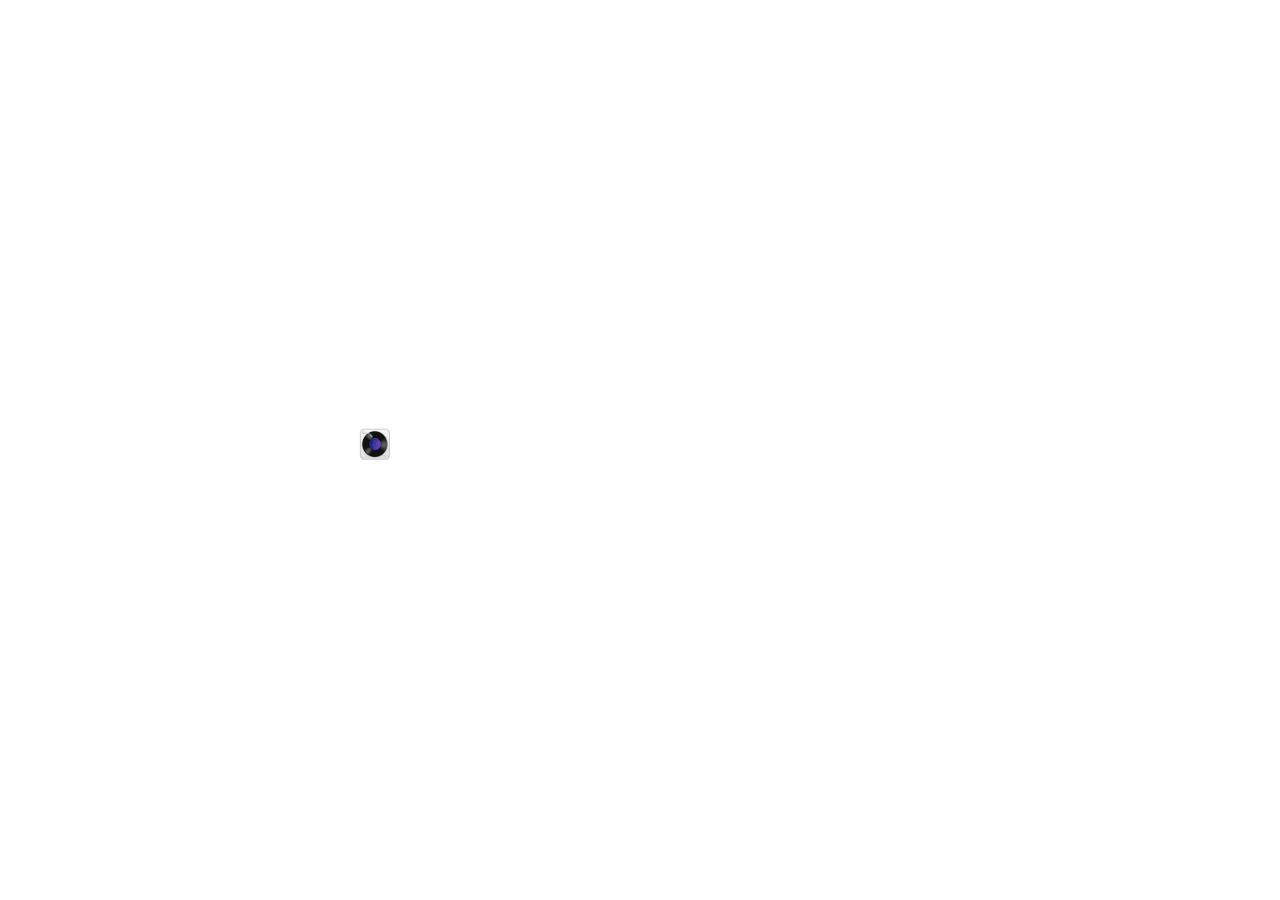
==== commit 6d42c325: "是大多数地方" ====
--- a/index.html
+++ b/index.html
@@ -9,7 +9,7 @@
     <meta content="black" name="apple-mobile-web-app-status-bar-style">
     <meta content="telephone=no" name="format-detection">
     <meta name="msapplication-tap-highlight" content="no">
-     <base href="htttps://h5cdn.xingyuanauto.com/">
+     <!--<base href="https://h5cdn.xingyuanauto.com/Dongbiao/DbYongle/">-->
     <link rel="stylesheet" href="css/styleV02.min.css"/>
     <script>
         var _hmt = _hmt || [];
@@ -168,6 +168,7 @@
 <audio src="video/game02.mp3" id="musicGame" preload="auto" ></audio>
 <script src="js/jquery-1.8.3.min.js"></script>
 <script src="js/createjs.js"></script>
+<!--<script src="https://code.createjs.com/createjs-2015.11.26.min.js"></script>-->
 <script src="js/yongle.js"></script>
 <script src="js/init.min.js"></script>
 <script src="js/city_dealer.js"></script>
